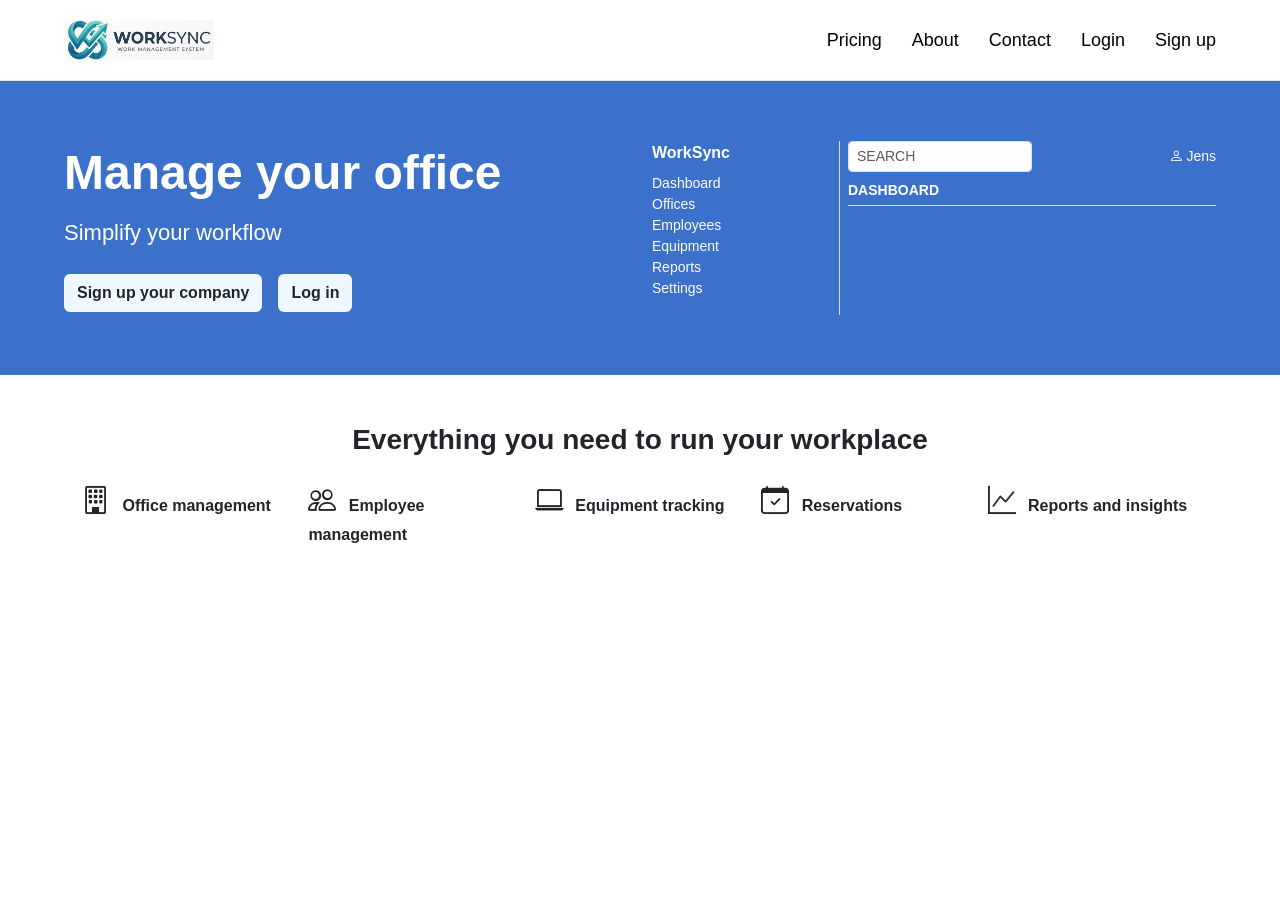
==== HTML/index.html @ 4144f84a "commit" ====
<!DOCTYPE html>
<html lang="en">
    <head>
        <meta charset="UTF-8">
        <meta name="viewport" content="width=device-width, initial-scale=1.0">
        <link href="https://cdn.jsdelivr.net/npm/bootstrap@5.0.2/dist/css/bootstrap.min.css" rel="stylesheet" integrity="sha384-EVSTQN3/azprG1Anm3QDgpJLIm9Nao0Yz1ztcQTwFspd3yD65VohhpuuCOmLASjC" crossorigin="anonymous">
        <link href="https://cdn.jsdelivr.net/npm/bootstrap-icons@1.5.0/font/bootstrap-icons.css" rel="stylesheet">
        <link rel="stylesheet" href="/CSS/index.css"/>

    </head>

    <body>
        <header class="top-header">
        <div class="logo-container">
            <a href="/">
                <img src="/Images/WorkSyncLogo.png" alt="Company Name Logo" class="logo-img" width="150" height="40">
            </a>
        </div>

        <nav class="main-nav">
            <ul class="nav-links">
                <li><a href="pricing.php">Pricing</a></li>
                <li><a href="about.php">About</a></li>
                <li><a href="contact.php">Contact</a></li>
                <li><a href="log_in.php">Login</a></li>
                <li><a href="register.php">Sign up</a></li>
            </ul>
        </nav>
    </header>
        <section class="hero-section"> 
            <div class="container-fluid px-0">
                <div class="row align-items-center">
                    <div class="col-lg-6 hero-text mb-4 mb-lg-0">
                    <h1> Manage your office</h1>
                    <p>Simplify your workflow</p>
                    <div class="d-flex gap-3">
                    <a href="signup.php" class="btn"> Sign up your company</a>
                    <a href="login.php" class="btn"> Log in</a>
                    </div>
                </div>

        <div class="col-lg-6">
            <div class="mockup-container">
                <div class="row g-0">
                    <div class="col-4 border-end pe-2">
                        <strong class="d-block mb-2">WorkSync</strong>
                        <ul class="list-unstyled small">
                            <li>Dashboard</li>
                            <li>Offices</li>
                            <li>Employees</li>
                            <li>Equipment</li>
                            <li>Reports</li>
                            <li>Settings</li>
                        </ul>
                    </div>
                    <div class="col-8 ps-2">
                        <div class="d-flex justify-content-between align-items-center mb-2">
                            <input type="text" class="form-control form-control-sm w-50" placeholder="SEARCH">
                            <small><i class="bi bi-person"></i> Jens </small>
                        </div> 
                        <div class="fw-bold small border-bottom mb-2 pb-1">DASHBOARD</div>
                        <div class="row g-2">
                            <div class="col-6"><div class="mockup-box"></div></div>
                            <div class="col-6"><div class="mockup-box"></div></div>
                            <div class="col-6"><div class="mockup-box"></div></div>
                            <div class="col-6"><div class="mockup-box"></div></div>
                            <div class="col-6"><div class="mockup-box"></div></div>
                            <div class="col-6"><div class="mockup-box"></div></div>
                        </div>
                    </div>
                </div>
            </div>
        </div>
    </div>
</div>
</section>
        <section class="container my-5">
            <!--Card 1-->
            <h3 class="text-center fw-bold mb-4">Everything you need to run your workplace</h3>
            <div class="row row-cols-1 row-cols-md-3 row-cols-lg-5 g-3">
                <div class="col">
                    <div class="bottom-card">
                        <i class="bi bi-building fs-3 me-2"></i>
                        <strong>Office management</strong>
                    </div>
                </div>
                <div class="col">
                    <div class="bottom-card">
                        <i class="bi bi-people fs-3 me-2"></i>
                        <strong>Employee management</strong>
                    </div>
                </div>
                <div class="col">
                    <div class="bottom-card">
                        <i class="bi bi-laptop fs-3 me-2"></i>
                        <strong>Equipment tracking</strong>
                    </div>
                </div>
                 <div class="col">
                    <div class="bottom-card">
                        <i class="bi bi-calendar-check fs-3 me-2"></i>
                        <strong>Reservations</strong>
                    </div>
                </div>
                 <div class="col">
                    <div class="bottom-card">
                        <i class="bi bi-graph-up fs-3 me-2"></i>
                        <strong>Reports and insights</strong>
                    </div>
                </div>
            </div>
        </section>
    </body>
</html>
---- CSS/index.css ----
*{
    margin: 0;
    padding: 0;
    box-sizing: border-box;
    font-family:Arial, Helvetica, sans-serif;
   
}

body{
     background-color:white;
     min-height: 100vh;
}
.top-header{
    width: 100%;
    display: flex;
    justify-content: space-between;
    align-items: center;
    padding: 20px 5%;
    background-color: #ffffff;
    border-bottom: 1px solid #e5e5e5;
    z-index: 10;
    
}

.main-nav .nav-links {
    list-style: none;
    display: flex;
    flex-direction: row;
    align-items: center;
    gap: 30px;
    margin: 0;
    padding: 0;
}



.nav-links li a{

    text-decoration: none;
    font-size: 18px;
    color:black;
    transition: 0.3s;
   

}
nav a:hover {
    color: #3b71ca;
}

nav a:active {
    color: black;
}

.hero-section {
    background-color: #3b71ca;
    padding: 60px 5%;
    color: #ffffff;

}

.hero-section h1{
    font-size: 48px;
    margin-bottom: 15px;
    font-weight: bold;
}

.hero-section p{
    font-size: 22px;
    margin-bottom: 25px;
}



.btn{
    background-color:aliceblue;
    font-weight: bold;
}
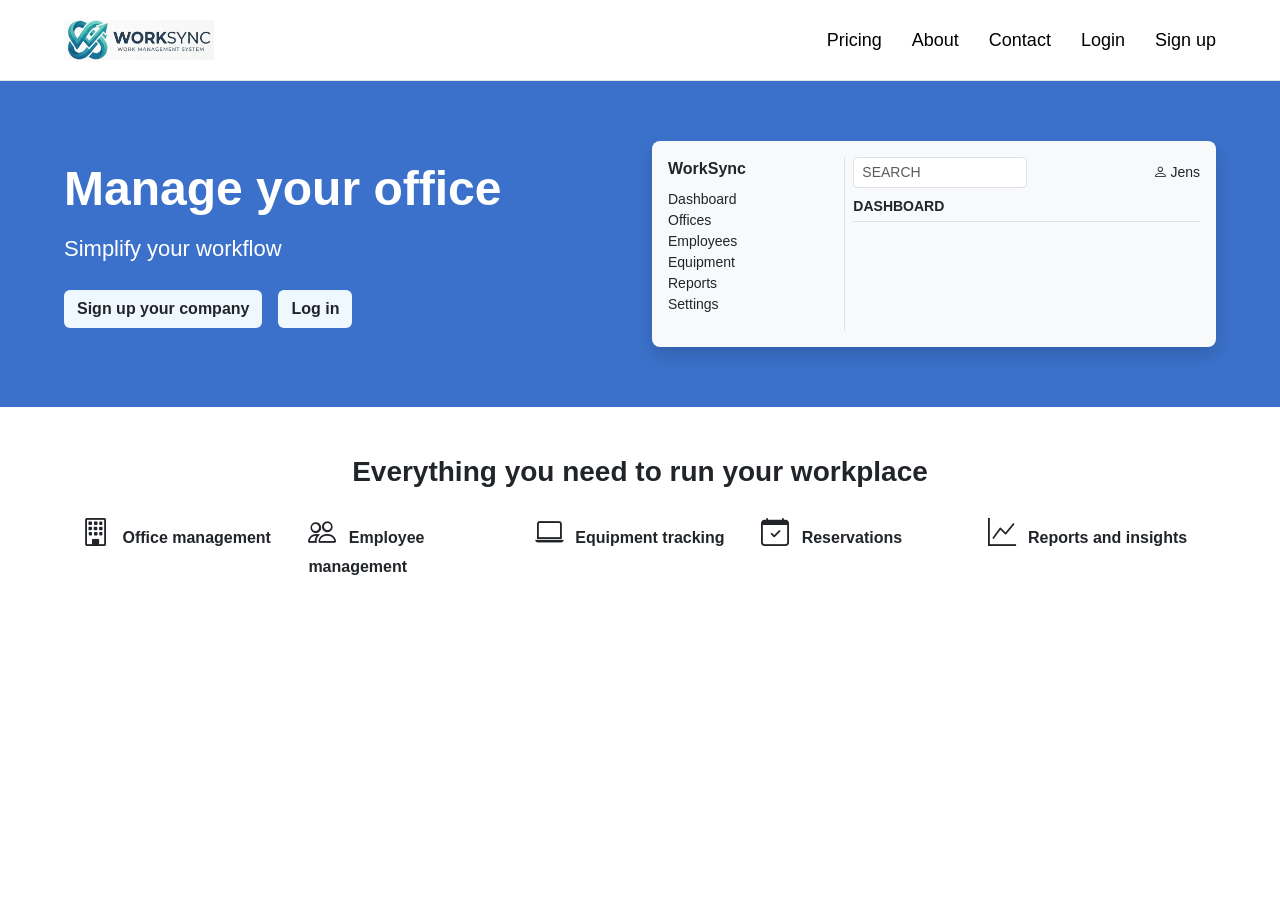
==== commit 3d359286: "Co-authored-by: Sol Angelica Vaa Johannessen <solangelica@live.no>" ====
--- a/HTML/index.html
+++ b/HTML/index.html
@@ -35,12 +35,12 @@
                     <p>Simplify your workflow</p>
                     <div class="d-flex gap-3">
                     <a href="signup.php" class="btn"> Sign up your company</a>
-                    <a href="login.php" class="btn"> Log in</a>
+                    <a href="log_in.php" class="btn"> Log in</a>
                     </div>
                 </div>
 
         <div class="col-lg-6">
-            <div class="mockup-container">
+            <div class="mockup-container bh-white text-dark p-3 rounded-3 shadow">
                 <div class="row g-0">
                     <div class="col-4 border-end pe-2">
                         <strong class="d-block mb-2">WorkSync</strong>
--- a/CSS/index.css
+++ b/CSS/index.css
@@ -69,7 +69,12 @@
     margin-bottom: 25px;
 }
 
-
+.mockup-container {
+    background-color: #f8f9fa;
+    padding: 20px;
+    border-radius: 10px;
+    box-shadow: 0 4px 6px rgba(0, 0, 0, 0.1);
+}
 
 .btn{
     background-color:aliceblue;
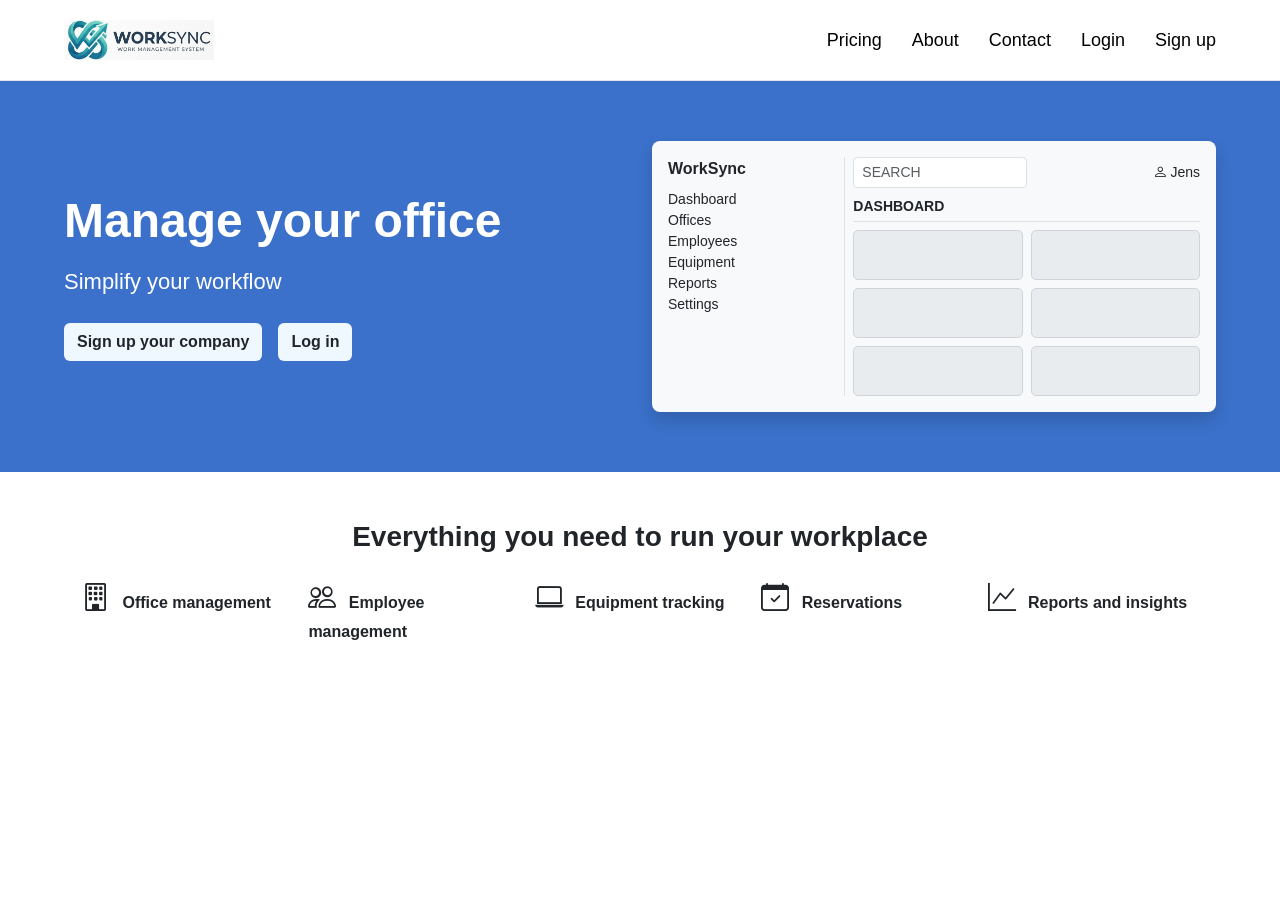
==== commit 0664ac09: "Co-authored-by: Sol Angelica Vaa Johannessen <solangelica@live.no>" ====
--- a/HTML/index.html
+++ b/HTML/index.html
@@ -34,7 +34,7 @@
                     <h1> Manage your office</h1>
                     <p>Simplify your workflow</p>
                     <div class="d-flex gap-3">
-                    <a href="signup.php" class="btn"> Sign up your company</a>
+                    <a href="register.php" class="btn"> Sign up your company</a>
                     <a href="log_in.php" class="btn"> Log in</a>
                     </div>
                 </div>
--- a/CSS/index.css
+++ b/CSS/index.css
@@ -75,6 +75,12 @@
     border-radius: 10px;
     box-shadow: 0 4px 6px rgba(0, 0, 0, 0.1);
 }
+.mockup-box{
+    height: 50px;
+    background-color: #e9ecef;
+    border: solid 1px #ced4da;
+    border-radius: 5px;
+}
 
 .btn{
     background-color:aliceblue;
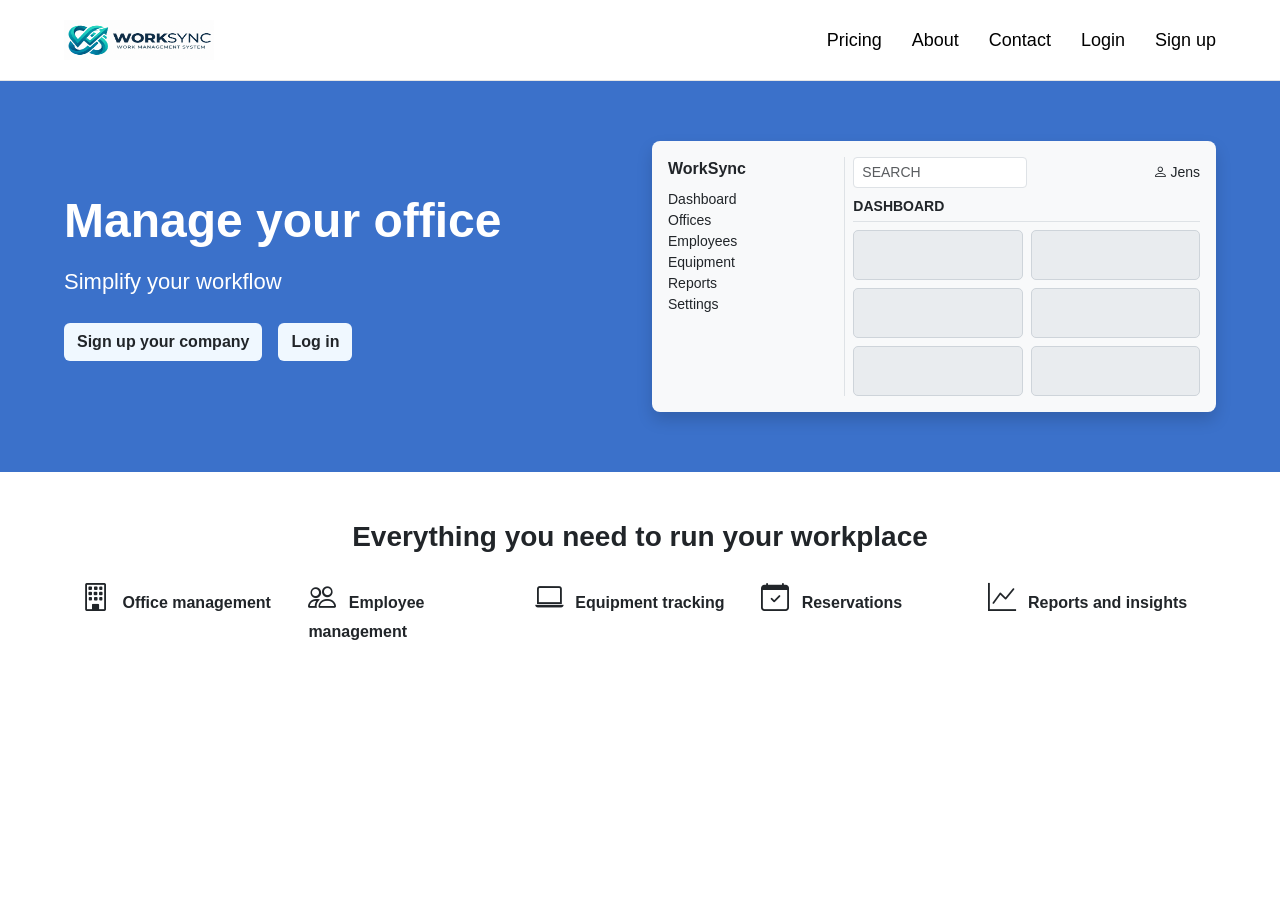
==== commit b73fa91a: "endringet logo farge og endringer i contact form" ====
--- a/HTML/index.html
+++ b/HTML/index.html
@@ -13,7 +13,7 @@
         <header class="top-header">
         <div class="logo-container">
             <a href="/">
-                <img src="/Images/WorkSyncLogo.png" alt="Company Name Logo" class="logo-img" width="150" height="40">
+                <img src="/WorkSync.png" alt="Company Name Logo" class="logo-img" width="150" height="40">
             </a>
         </div>
 
